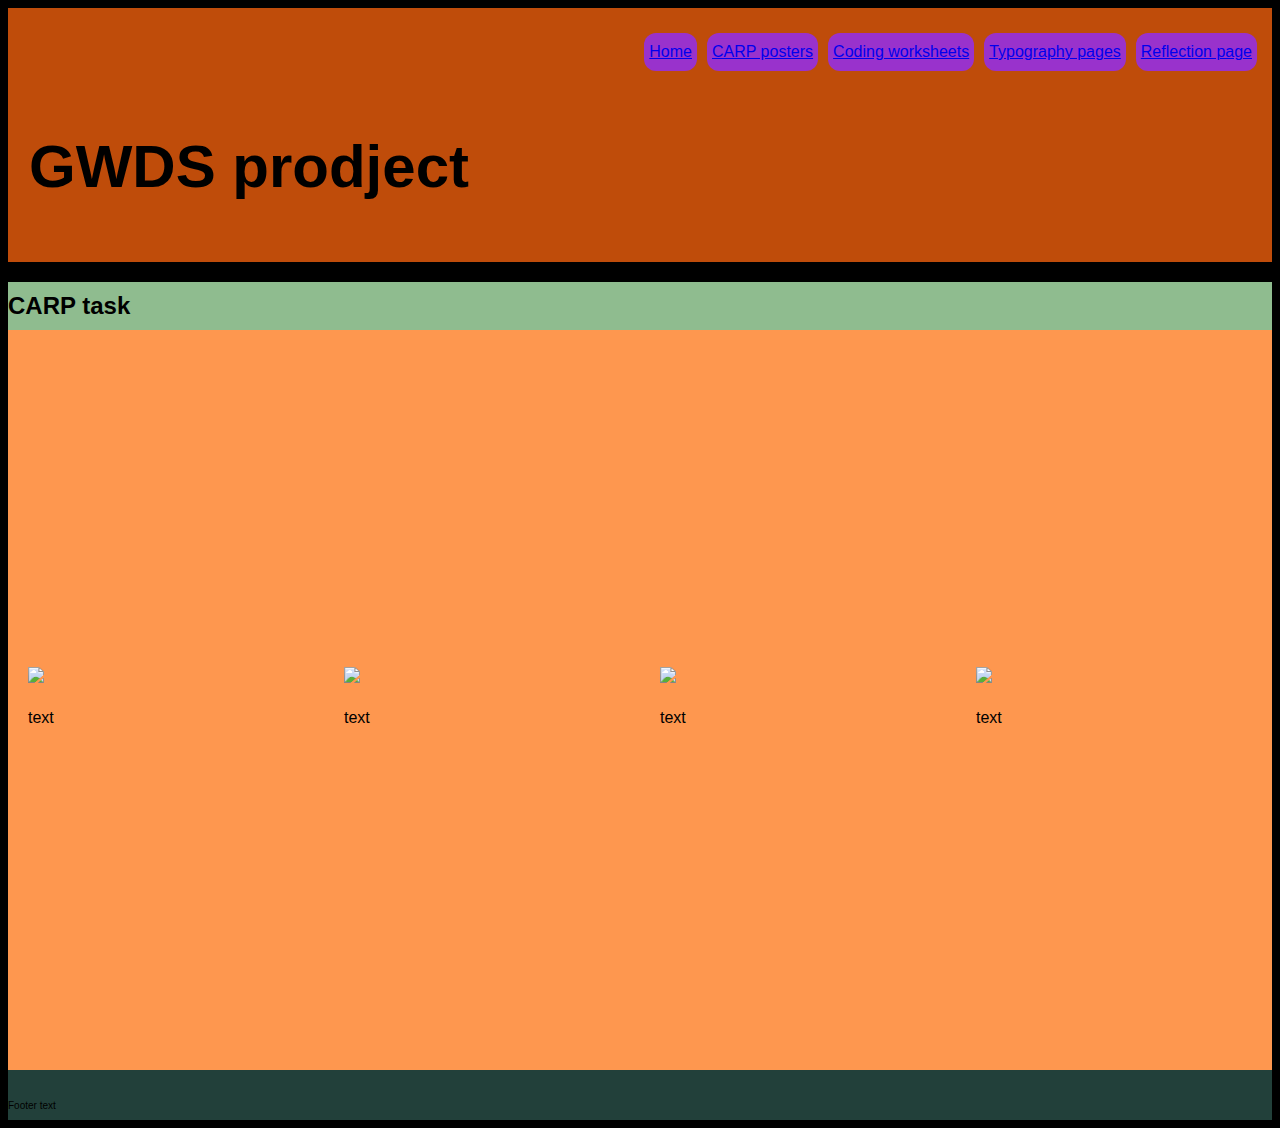
==== CARP.html @ b477d394 "box align" ====
<!DOCTYPE html>
<html lang="en">
<head>
    <meta charset="UTF-8">
    <meta http-equiv="X-UA-Compatible" content="IE=edge">
    <meta name="viewport" content="width=device-width, initial-scale=1.0">
    <link rel="stylesheet" href="styles.css">
    <title>Aaron's Website</title>
</head>

<!--Body-->
<body>

<!--header-->
    <header>

        <nav>
            <div class="button-navigation">
                <button class="push"> <a href="index.html"> Home </a> </button>
                <button> <a href="CARP.html">CARP posters </a> </button>
                <button> <a href="coding.html"> Coding worksheets </a> </button>
                <button> <a href="typography.html"> Typography pages </a> </button>
                <button> <a href="reflection.html"> Reflection page </a> </button>
            </div> 
        </nav>

        <h1>GWDS prodject</h1>

        
    </header>


<!--main-->
        <main>

            <section class="title-section">
                <h2>CARP task</h2>
            </section>

            <div class="typography-box">
                <div class="flexgrow-container">
                    <div class="box"> <img src="http://placekitten.com/350/500"> <p>text</p> </div>
                    <div class="box"> <img src="http://placekitten.com/350/500"> <p>text</p> </div>
                    <div class="box"> <img src="http://placekitten.com/350/500"> <p>text</p> </div>
                    <div class="box"> <img src="http://placekitten.com/350/500"> <p>text</p> </div>
                </div>
            </div>

            <!--<section class="CARP-section">
                <p>First design</p>

                <div class="CARP-image">
                    <img src="http://placekitten.com/700/700">
                </div>
                

                <div class = "space"> </div> 

                <p>Second design</p>
                <img src="http://placekitten.com/700/700">

                <div class = "space"> </div>

                <p>Third design</p>
                <img src="http://placekitten.com/700/700">

                <div class = "space"> </div>

                <p>Final design</p>
                <img src="http://placekitten.com/700/700">

                <div class = "space"> </div>
            </section> -->

            <!--<div class="space">
            </div>-->

        </main>

<!--footer-->
        <footer>
            <p>Footer text</p>
        </footer>
    
</body>
</html>
---- styles.css ----
/* global styles */
body{
    background-color: black;
}

/* header sytles */
header {
    background-color: #BF4C0A;
    padding: 5px 10px 20px 20px; 
}

h1{
    font-family: 'Oswald', sans-serif;
    font-size: 60px;
    text-align: left;
    padding: 1px;
}

button{
    display:flex;
    background-color: darkorchid;
    border:black;
    color:black;
    padding: 10px 5px;
    font-size: 16px;
    margin:20px 5px;
    border-radius: 12px;
}


button:hover {
    background-color: orchid;
    color: white;
}

button:active {
    background-color: #8e3e63;
}

.button-navigation{
    display: flex;
    flex-wrap: wrap;
    flex-direction: row;
    justify-content: flex-start;
}


.push{
    margin-left: auto;
    
}


/*main styles*/
main{
    background-color: #FE974F;
}

.title-section {
    background-color: darkseagreen;

}

h2{
    font-family: 'Oswald', sans-serif;
    color: black;
    text-align: left;
    padding: 10px 0px;
}

p{
    font-family: 'Oswald', sans-serif;
    color: black;
    text-align: left;
    padding: 10px 0px;
}

/*homepage*/
.homepage-section{
    height: 800px;
    display: flex;
    flex-direction: column;
    align-items: flex-start;
    /*justify-content: center;*/
}

/*CARP*/
.CARP-section{
    height: 3100px;
    display: flex;
    flex-direction: column;
    align-items: flex-start;
    /*justify-content: center;*/
}

.CARP-image{
    
    display: block;
    margin-left: auto;
    margin-right: auto;
    width: 50%;
}

.CARP-box{
    background-color: black;
}

.CARP-flexgrow-container{
    background-color: #FE974F;
    display: flex;
    flex-wrap: wrap;
    justify-content: center;
}

.CARP-box{
    margin: 10px 20px;
    height: 700px;
    flex: 1 1 auto;
    justify-content: center;
    display: flex;
    flex-direction: column; 
}

/*coding*/
.coding-box{
    background-color: black;
}

.coding-section{
    height: 800px;
    display: flex;
    flex-direction: column;
    align-items: flex-start;
    /*justify-content: center;*/
}

/*typography*/
.typography-box{
    background-color: black;
}

.flexgrow-container{
    background-color: #FE974F;
    display: flex;
    flex-wrap: wrap;
    justify-content: center;
}

.box{
    margin: 10px 20px;
    height: 700px;
    flex: 1 1 auto;
    justify-content: center;
    display: flex;
    flex-direction: column; 
}


/*reflection*/
.reflection-section{
    height: 800px;
    display: flex;
    flex-direction: column;
    align-items: flex-start;
    /*justify-content: center;*/
}


.space{
    background-color: black;
    height:20px;
}


/*footer*/
footer {
    background-color: #22403A;
    height: 30px;
    text-align: center;
    font-family: 'Segoe UI', Tahoma, Geneva, Verdana, sans-serif;
    font-size: x-small;
    color: white;
    padding: 10px 0px;
}
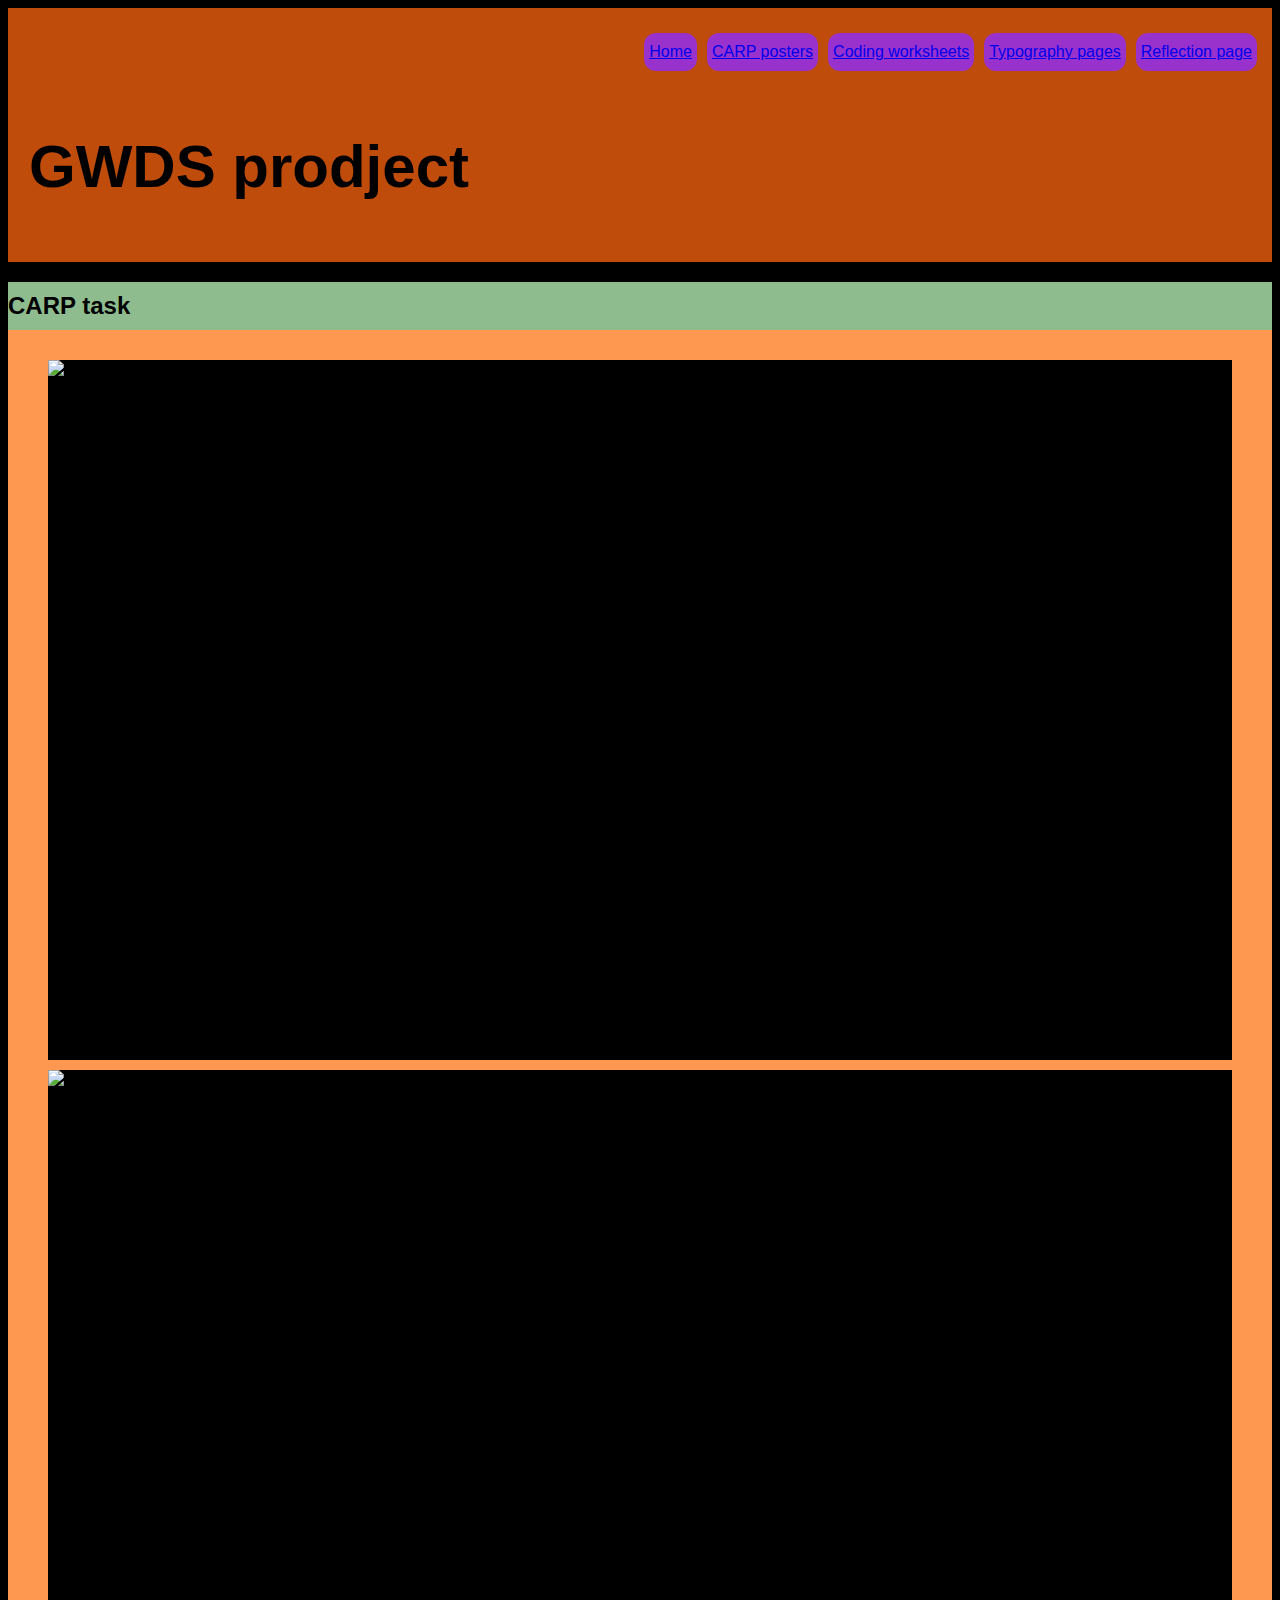
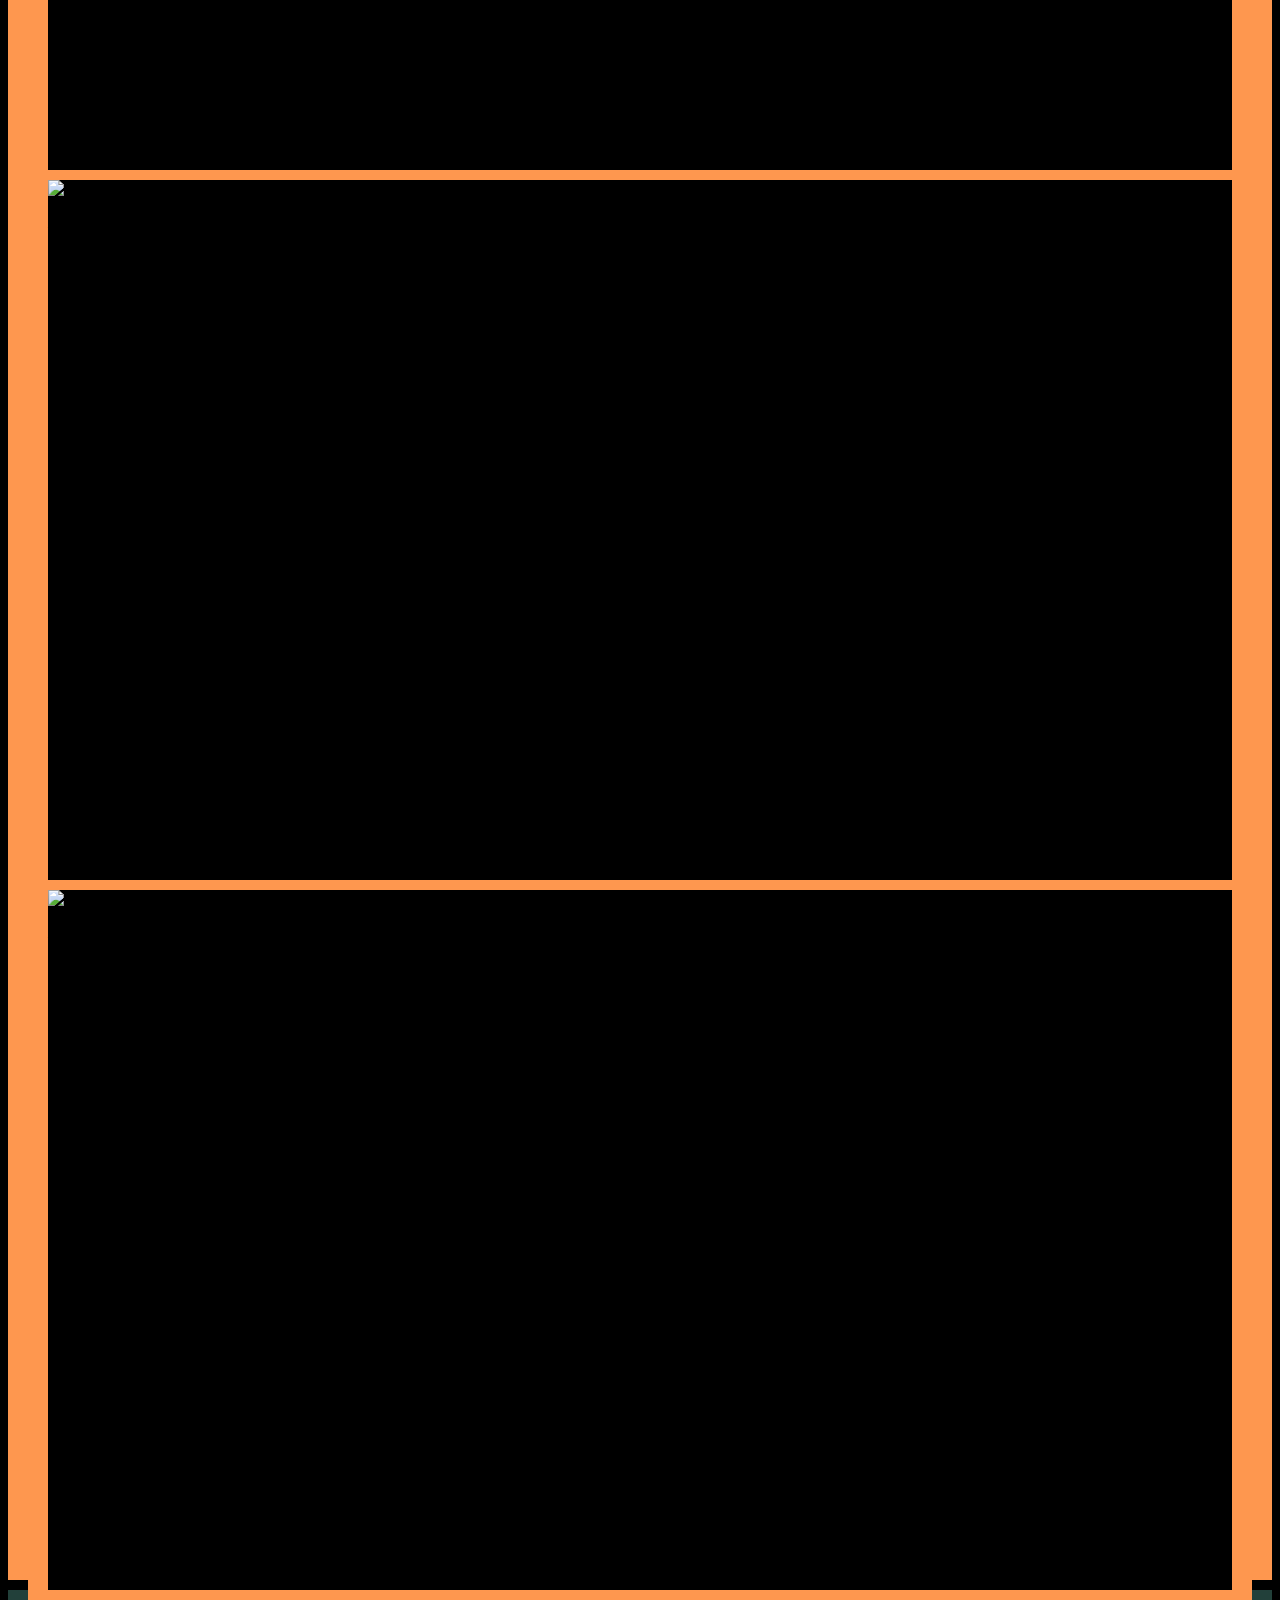
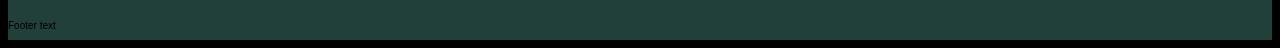
==== commit 5f5fe1a8: "coding column" ====
--- a/CARP.html
+++ b/CARP.html
@@ -37,12 +37,27 @@
                 <h2>CARP task</h2>
             </section>
 
-            <div class="typography-box">
-                <div class="flexgrow-container">
-                    <div class="box"> <img src="http://placekitten.com/350/500"> <p>text</p> </div>
-                    <div class="box"> <img src="http://placekitten.com/350/500"> <p>text</p> </div>
-                    <div class="box"> <img src="http://placekitten.com/350/500"> <p>text</p> </div>
-                    <div class="box"> <img src="http://placekitten.com/350/500"> <p>text</p> </div>
+            <div class="CARP-box">
+                <div class="CARP-flexgrow-container">
+                    <div class="CARP-box"> <img src="http://placekitten.com/350/500"> <p>text</p> </div>
+                </div>
+            </div>
+
+            <div class="CARP-box">
+                <div class="CARP-flexgrow-container">
+                    <div class="CARP-box"> <img src="http://placekitten.com/350/500"> <p>text</p> </div>
+                </div>
+            </div>
+
+            <div class="CARP-box">
+                <div class="CARP-flexgrow-container">
+                    <div class="CARP-box"> <img src="http://placekitten.com/350/500"> <p>text</p> </div>
+                </div>
+            </div>
+
+            <div class="CARP-box">
+                <div class="CARP-flexgrow-container">
+                    <div class="CARP-box"> <img src="http://placekitten.com/350/500"> <p>text</p> </div>
                 </div>
             </div>
 
--- a/styles.css
+++ b/styles.css
@@ -85,21 +85,16 @@
 }
 
 /*CARP*/
-.CARP-section{
+
+
+/*.CARP-section{
     height: 3100px;
     display: flex;
     flex-direction: column;
     align-items: flex-start;
-    /*justify-content: center;*/
-}
-
-.CARP-image{
-    
-    display: block;
-    margin-left: auto;
-    margin-right: auto;
-    width: 50%;
-}
+    /*justify-content: center;
+}*/
+
 
 .CARP-box{
     background-color: black;
@@ -116,7 +111,7 @@
     margin: 10px 20px;
     height: 700px;
     flex: 1 1 auto;
-    justify-content: center;
+    justify-content: left;
     display: flex;
     flex-direction: column; 
 }
@@ -132,6 +127,26 @@
     flex-direction: column;
     align-items: flex-start;
     /*justify-content: center;*/
+}
+
+.coding-box{
+    background-color: black;
+}
+
+.coding-container{
+    background-color: #FE974F;
+    display: flex;
+    flex-wrap: wrap;
+    justify-content: center;
+}
+
+.c-box{
+    margin: 10px 20px;
+    height: 700px;
+    flex: 1 1 auto;
+    justify-content: center;
+    display: flex;
+    flex-direction: row; 
 }
 
 /*typography*/
@@ -152,7 +167,7 @@
     flex: 1 1 auto;
     justify-content: center;
     display: flex;
-    flex-direction: column; 
+    flex-direction: row; 
 }
 
 
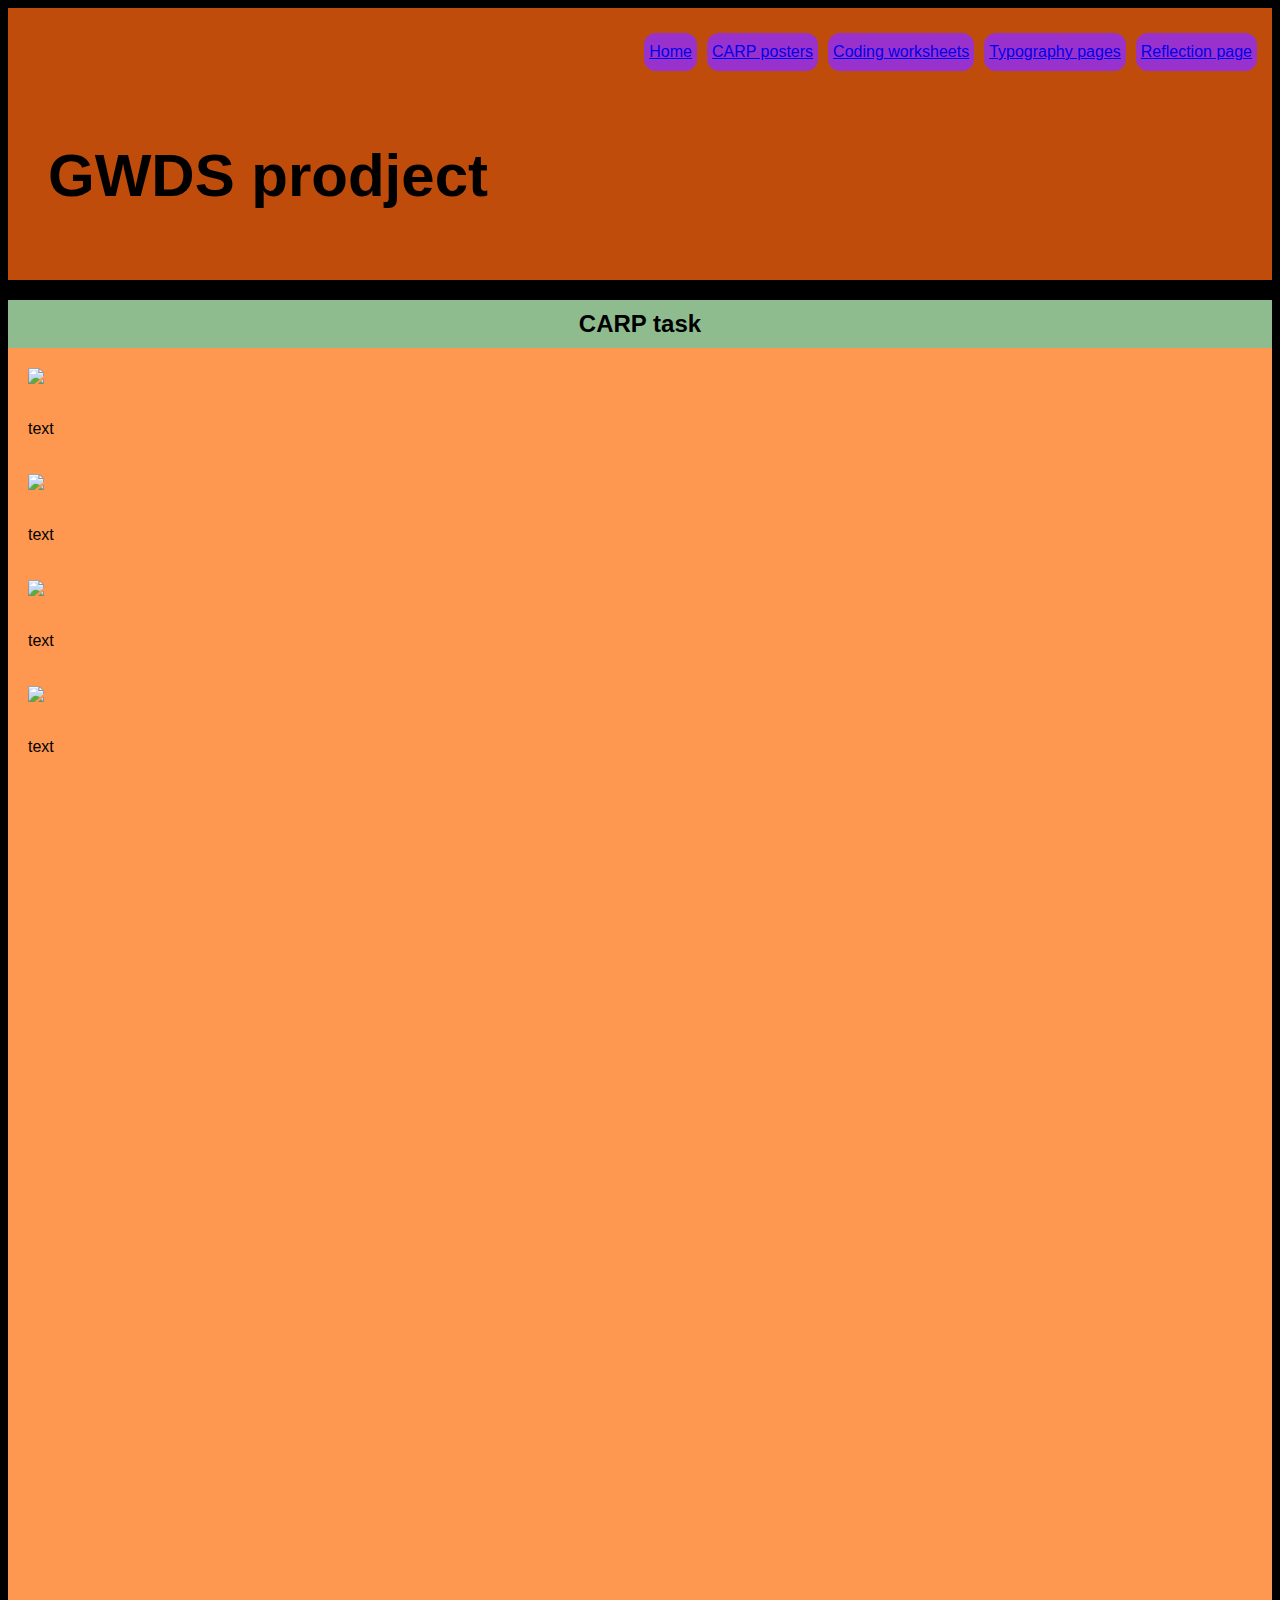
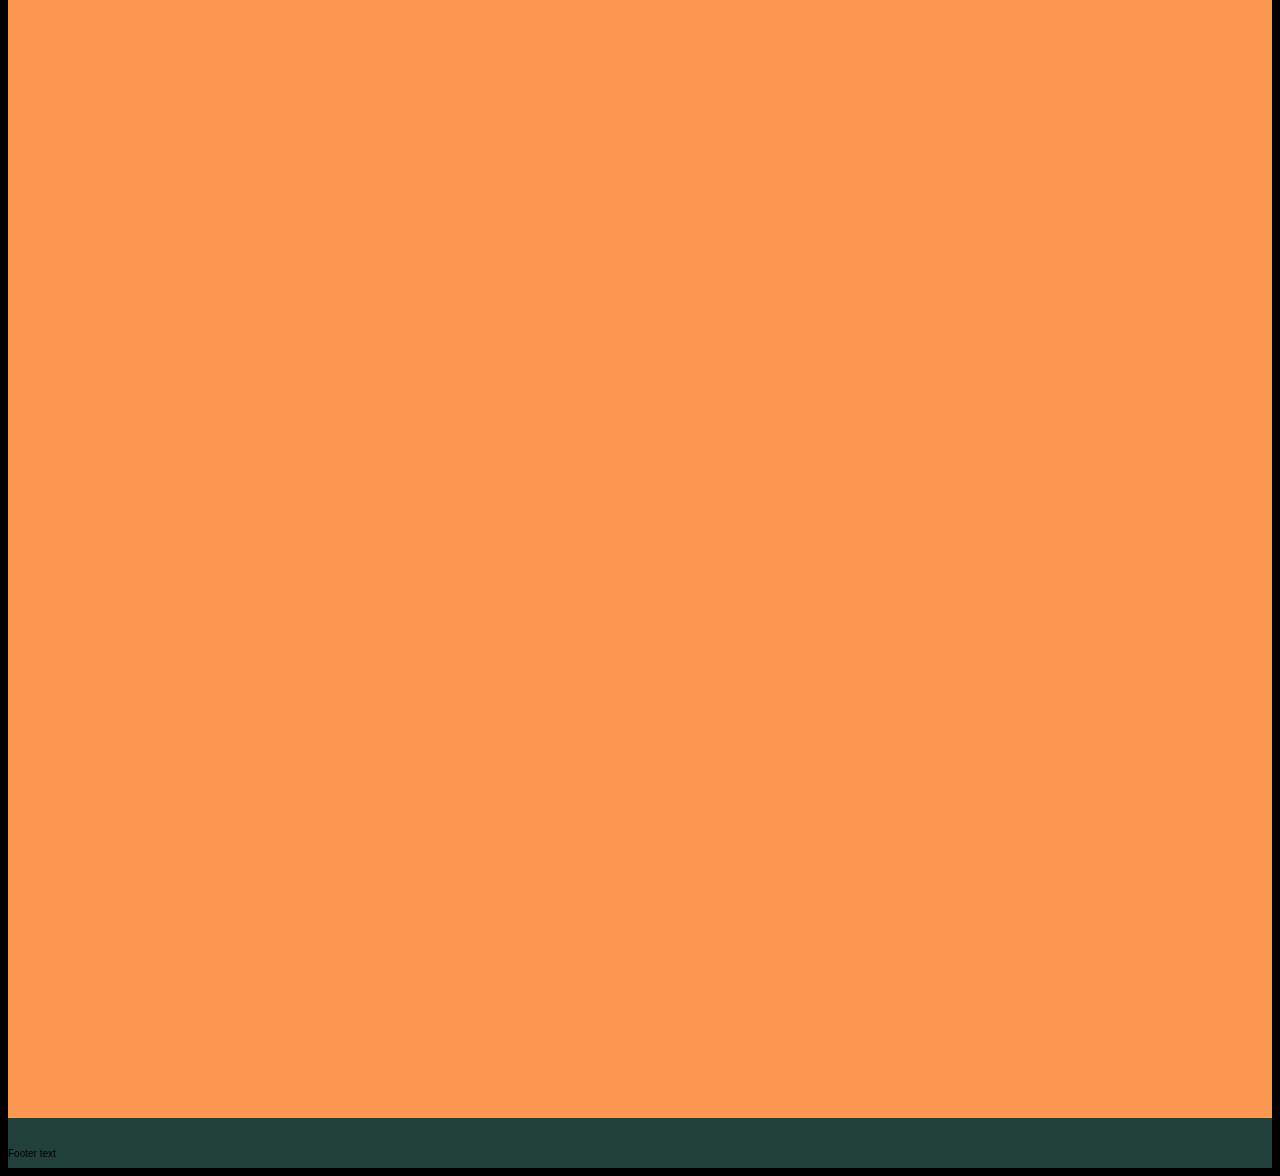
==== commit 0128deb7: "pages" ====
--- a/CARP.html
+++ b/CARP.html
@@ -37,59 +37,22 @@
                 <h2>CARP task</h2>
             </section>
 
-            <div class="CARP-box">
-                <div class="CARP-flexgrow-container">
-                    <div class="CARP-box"> <img src="http://placekitten.com/350/500"> <p>text</p> </div>
-                </div>
-            </div>
+            <section class="CARP-section">
 
-            <div class="CARP-box">
-                <div class="CARP-flexgrow-container">
-                    <div class="CARP-box"> <img src="http://placekitten.com/350/500"> <p>text</p> </div>
-                </div>
-            </div>
+                <div class="CARP-image"> <img src="http://placekitten.com/350/500"> </div>
+                <div class="CARP-text"> <p>text</p> </div>
 
-            <div class="CARP-box">
-                <div class="CARP-flexgrow-container">
-                    <div class="CARP-box"> <img src="http://placekitten.com/350/500"> <p>text</p> </div>
-                </div>
-            </div>
+                <div class="CARP-image"> <img src="http://placekitten.com/350/500"> </div>
+                <div class="CARP-text"> <p>text</p> </div>
 
-            <div class="CARP-box">
-                <div class="CARP-flexgrow-container">
-                    <div class="CARP-box"> <img src="http://placekitten.com/350/500"> <p>text</p> </div>
-                </div>
-            </div>
+                <div class="CARP-image"> <img src="http://placekitten.com/350/500"> </div>
+                <div class="CARP-text"> <p>text</p> </div>
 
-            <!--<section class="CARP-section">
-                <p>First design</p>
+                <div class="CARP-image"> <img src="http://placekitten.com/350/500"> </div>
+                <div class="CARP-text"> <p>text</p> </div>
 
-                <div class="CARP-image">
-                    <img src="http://placekitten.com/700/700">
-                </div>
-                
-
-                <div class = "space"> </div> 
-
-                <p>Second design</p>
-                <img src="http://placekitten.com/700/700">
-
-                <div class = "space"> </div>
-
-                <p>Third design</p>
-                <img src="http://placekitten.com/700/700">
-
-                <div class = "space"> </div>
-
-                <p>Final design</p>
-                <img src="http://placekitten.com/700/700">
-
-                <div class = "space"> </div>
-            </section> -->
-
-            <!--<div class="space">
-            </div>-->
-
+            </section>
+            
         </main>
 
 <!--footer-->
--- a/styles.css
+++ b/styles.css
@@ -13,7 +13,7 @@
     font-family: 'Oswald', sans-serif;
     font-size: 60px;
     text-align: left;
-    padding: 1px;
+    padding: 10px 20px;
 }
 
 button{
@@ -64,7 +64,7 @@
 h2{
     font-family: 'Oswald', sans-serif;
     color: black;
-    text-align: left;
+    text-align: center;
     padding: 10px 0px;
 }
 
@@ -81,52 +81,30 @@
     display: flex;
     flex-direction: column;
     align-items: flex-start;
-    /*justify-content: center;*/
 }
 
 /*CARP*/
-
-
-/*.CARP-section{
-    height: 3100px;
-    display: flex;
-    flex-direction: column;
-    align-items: flex-start;
-    /*justify-content: center;
-}*/
-
-
-.CARP-box{
-    background-color: black;
+.CARP-section{
+    height: 2350px;
 }
 
-.CARP-flexgrow-container{
-    background-color: #FE974F;
+.CARP-image{
+    margin: 10px 20px;
+    justify-content: left;
     display: flex;
-    flex-wrap: wrap;
-    justify-content: center;
+    flex-direction: row;
 }
 
-.CARP-box{
+.CARP-text{
     margin: 10px 20px;
-    height: 700px;
-    flex: 1 1 auto;
     justify-content: left;
     display: flex;
-    flex-direction: column; 
+    flex-direction: row;
 }
 
 /*coding*/
 .coding-box{
     background-color: black;
-}
-
-.coding-section{
-    height: 800px;
-    display: flex;
-    flex-direction: column;
-    align-items: flex-start;
-    /*justify-content: center;*/
 }
 
 .coding-box{
@@ -177,7 +155,6 @@
     display: flex;
     flex-direction: column;
     align-items: flex-start;
-    /*justify-content: center;*/
 }
 
 
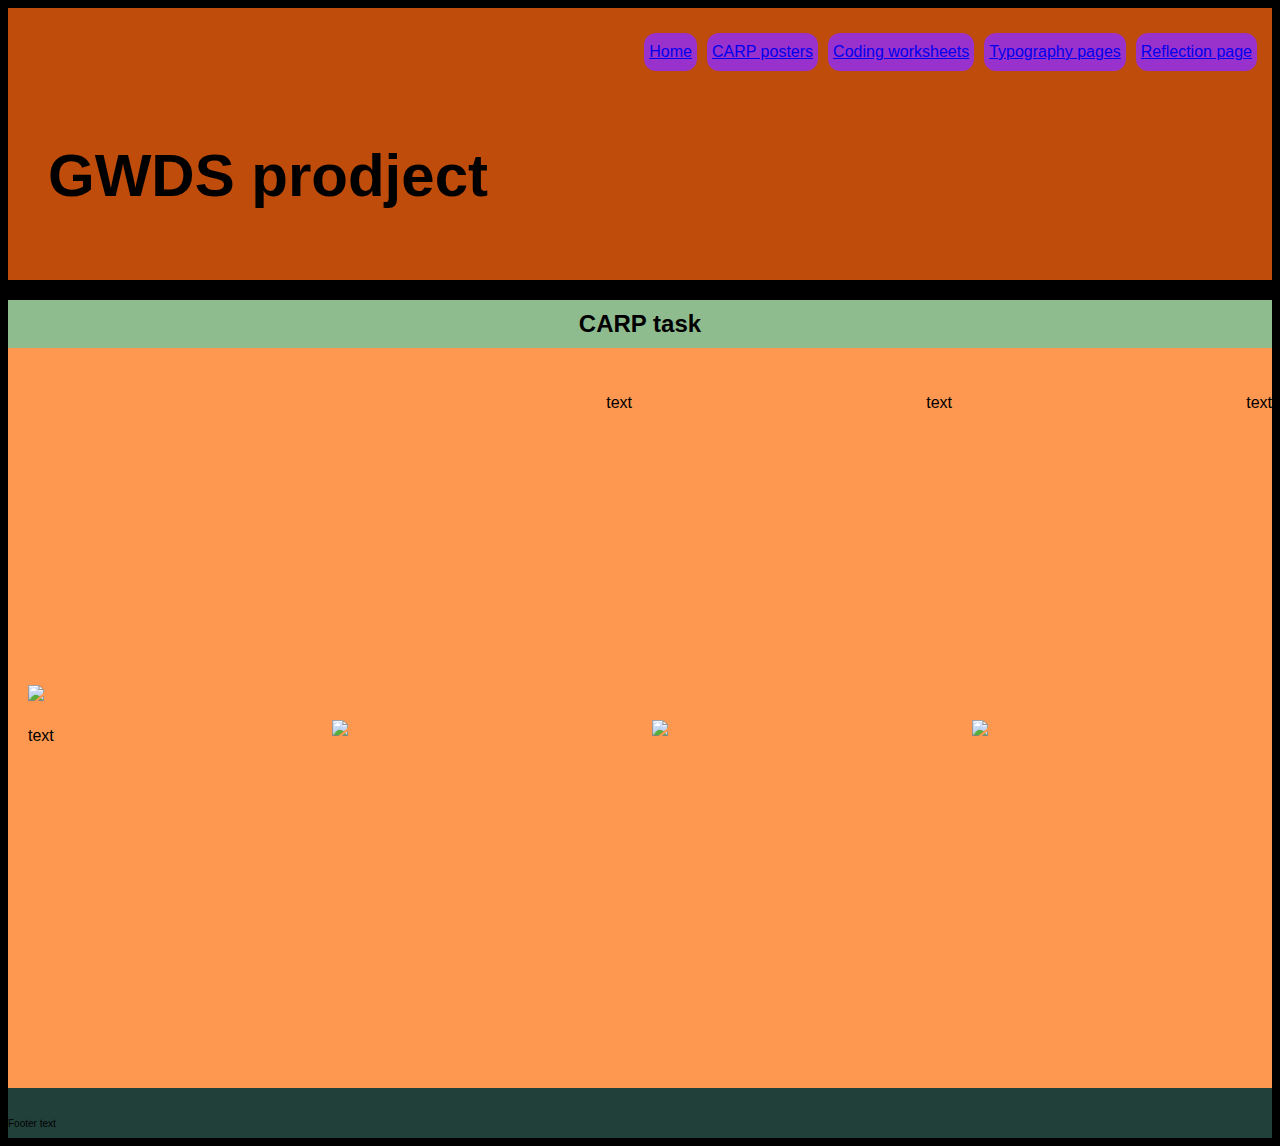
==== commit f3e811ac: "column" ====
--- a/CARP.html
+++ b/CARP.html
@@ -36,23 +36,26 @@
             <section class="title-section">
                 <h2>CARP task</h2>
             </section>
+            
+            <div class="CARP-box">
 
-            <section class="CARP-section">
+                <div class="CARP-container">
 
-                <div class="CARP-image"> <img src="http://placekitten.com/350/500"> </div>
-                <div class="CARP-text"> <p>text</p> </div>
+                    <div class="ca-box"> <img src="http://placekitten.com/450/600"> <p>text</p> </div>
+                    
 
-                <div class="CARP-image"> <img src="http://placekitten.com/350/500"> </div>
-                <div class="CARP-text"> <p>text</p> </div>
+                    <div class="ca-box"> <img src="http://placekitten.com/450/600"> </div>
+                    <div class="CARP-text"> <p>text</p> </div>
 
-                <div class="CARP-image"> <img src="http://placekitten.com/350/500"> </div>
-                <div class="CARP-text"> <p>text</p> </div>
+                    <div class="ca-box"> <img src="http://placekitten.com/450/600"> </div>
+                    <div class="CARP-text"> <p>text</p> </div>
 
-                <div class="CARP-image"> <img src="http://placekitten.com/350/500"> </div>
-                <div class="CARP-text"> <p>text</p> </div>
+                    <div class="ca-box"> <img src="http://placekitten.com/450/600"> </div>
+                    <div class="CARP-text"> <p>text</p> </div>
 
-            </section>
-            
+                </div>
+            </div>
+
         </main>
 
 <!--footer-->
--- a/styles.css
+++ b/styles.css
@@ -84,22 +84,29 @@
 }
 
 /*CARP*/
-.CARP-section{
-    height: 2350px;
-}
-
-.CARP-image{
+
+.CARP-box{
+    background-color: black;
+}
+
+.CARP-container{
+    background-color: #FE974F;
+    display: flex;
+    flex-wrap: wrap;
+    justify-content: center;
+}
+
+.ca-box{
     margin: 10px 20px;
-    justify-content: left;
-    display: flex;
-    flex-direction: row;
+    height: 700px;
+    flex: 1 1 auto;
+    justify-content: center;
+    display: flex;
+    flex-direction: column; 
 }
 
 .CARP-text{
-    margin: 10px 20px;
-    justify-content: left;
-    display: flex;
-    flex-direction: row;
+    float: left;
 }
 
 /*coding*/
@@ -116,6 +123,7 @@
     display: flex;
     flex-wrap: wrap;
     justify-content: center;
+    flex-direction: column;
 }
 
 .c-box{
@@ -127,6 +135,10 @@
     flex-direction: row; 
 }
 
+.coding-text{
+    float: left;
+}
+
 /*typography*/
 .typography-box{
     background-color: black;
@@ -153,8 +165,15 @@
 .reflection-section{
     height: 800px;
     display: flex;
-    flex-direction: column;
-    align-items: flex-start;
+   /* flex-direction: column;
+    align-items: flex-start;*/
+}
+
+.reflection-text{
+    font-family: 'Oswald', sans-serif;
+    font-size: 25px;
+    text-align: center;
+    padding: 10px 20px;
 }
 
 
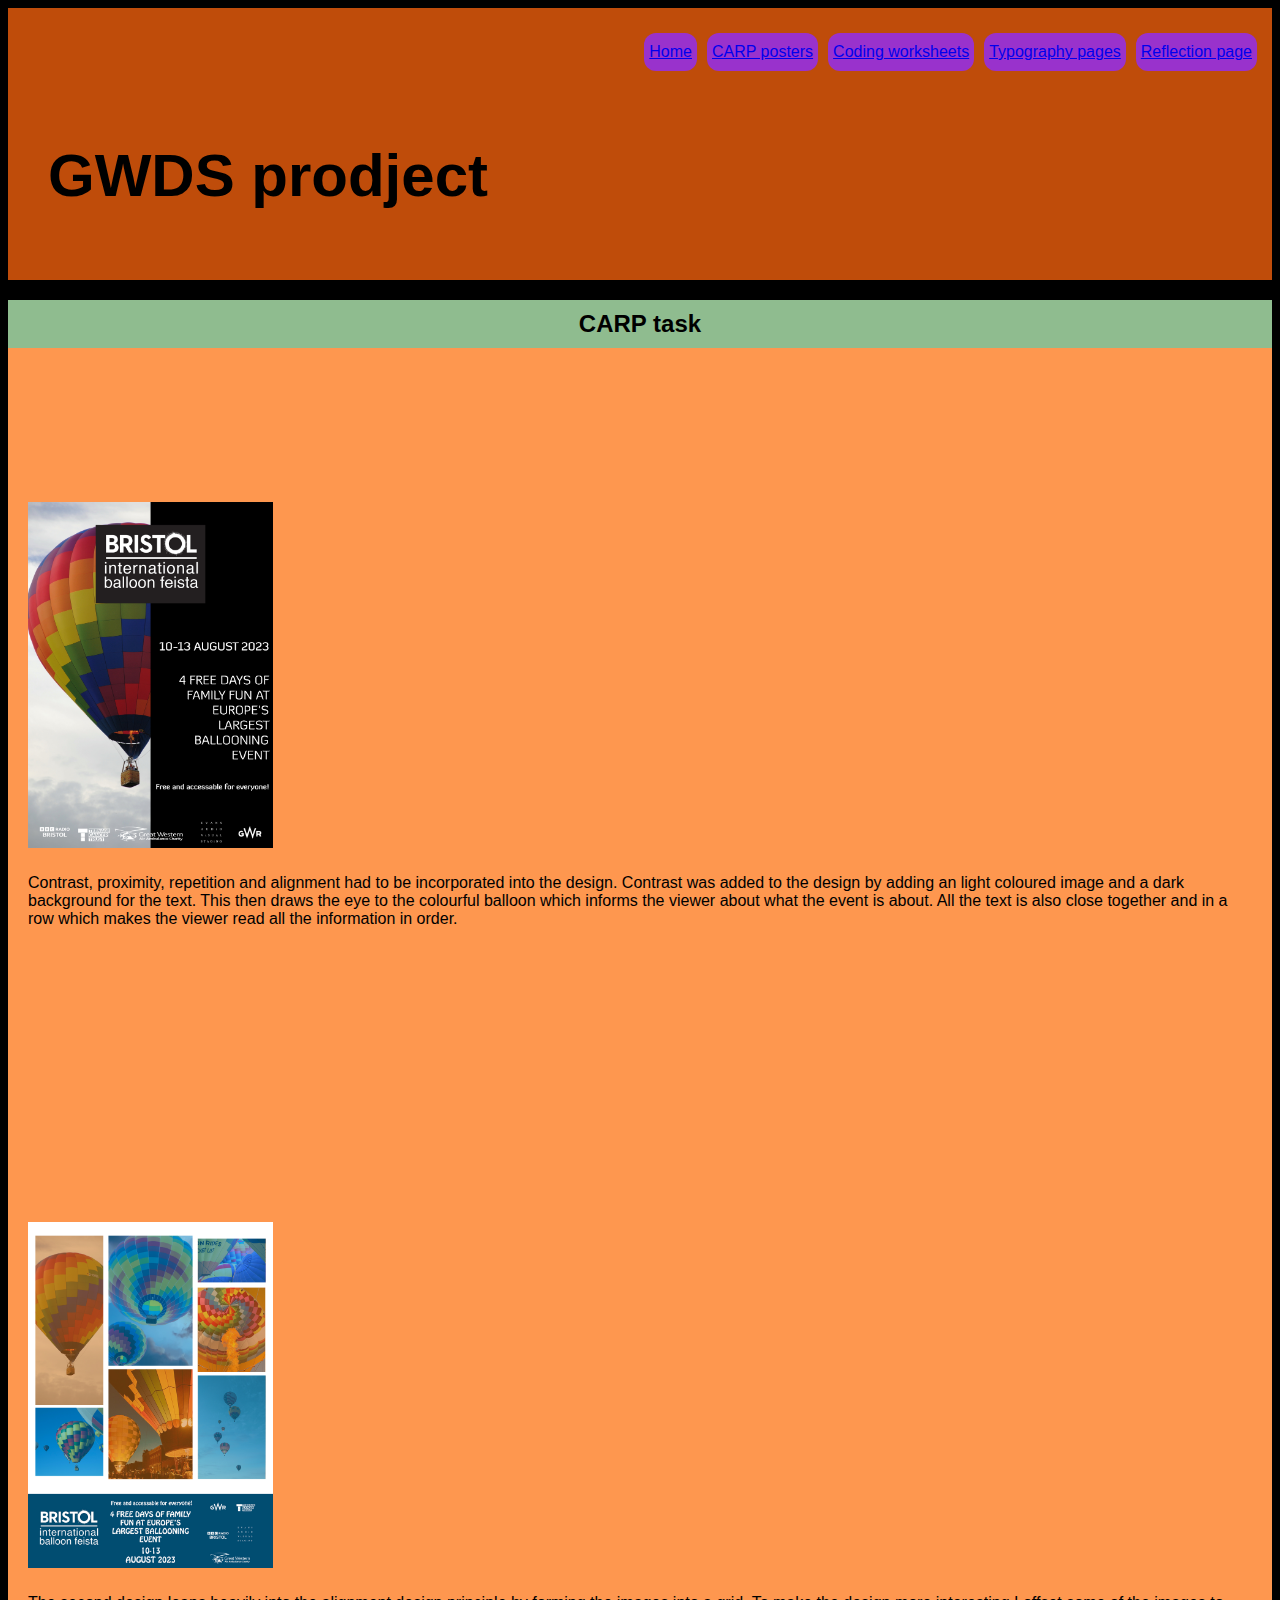
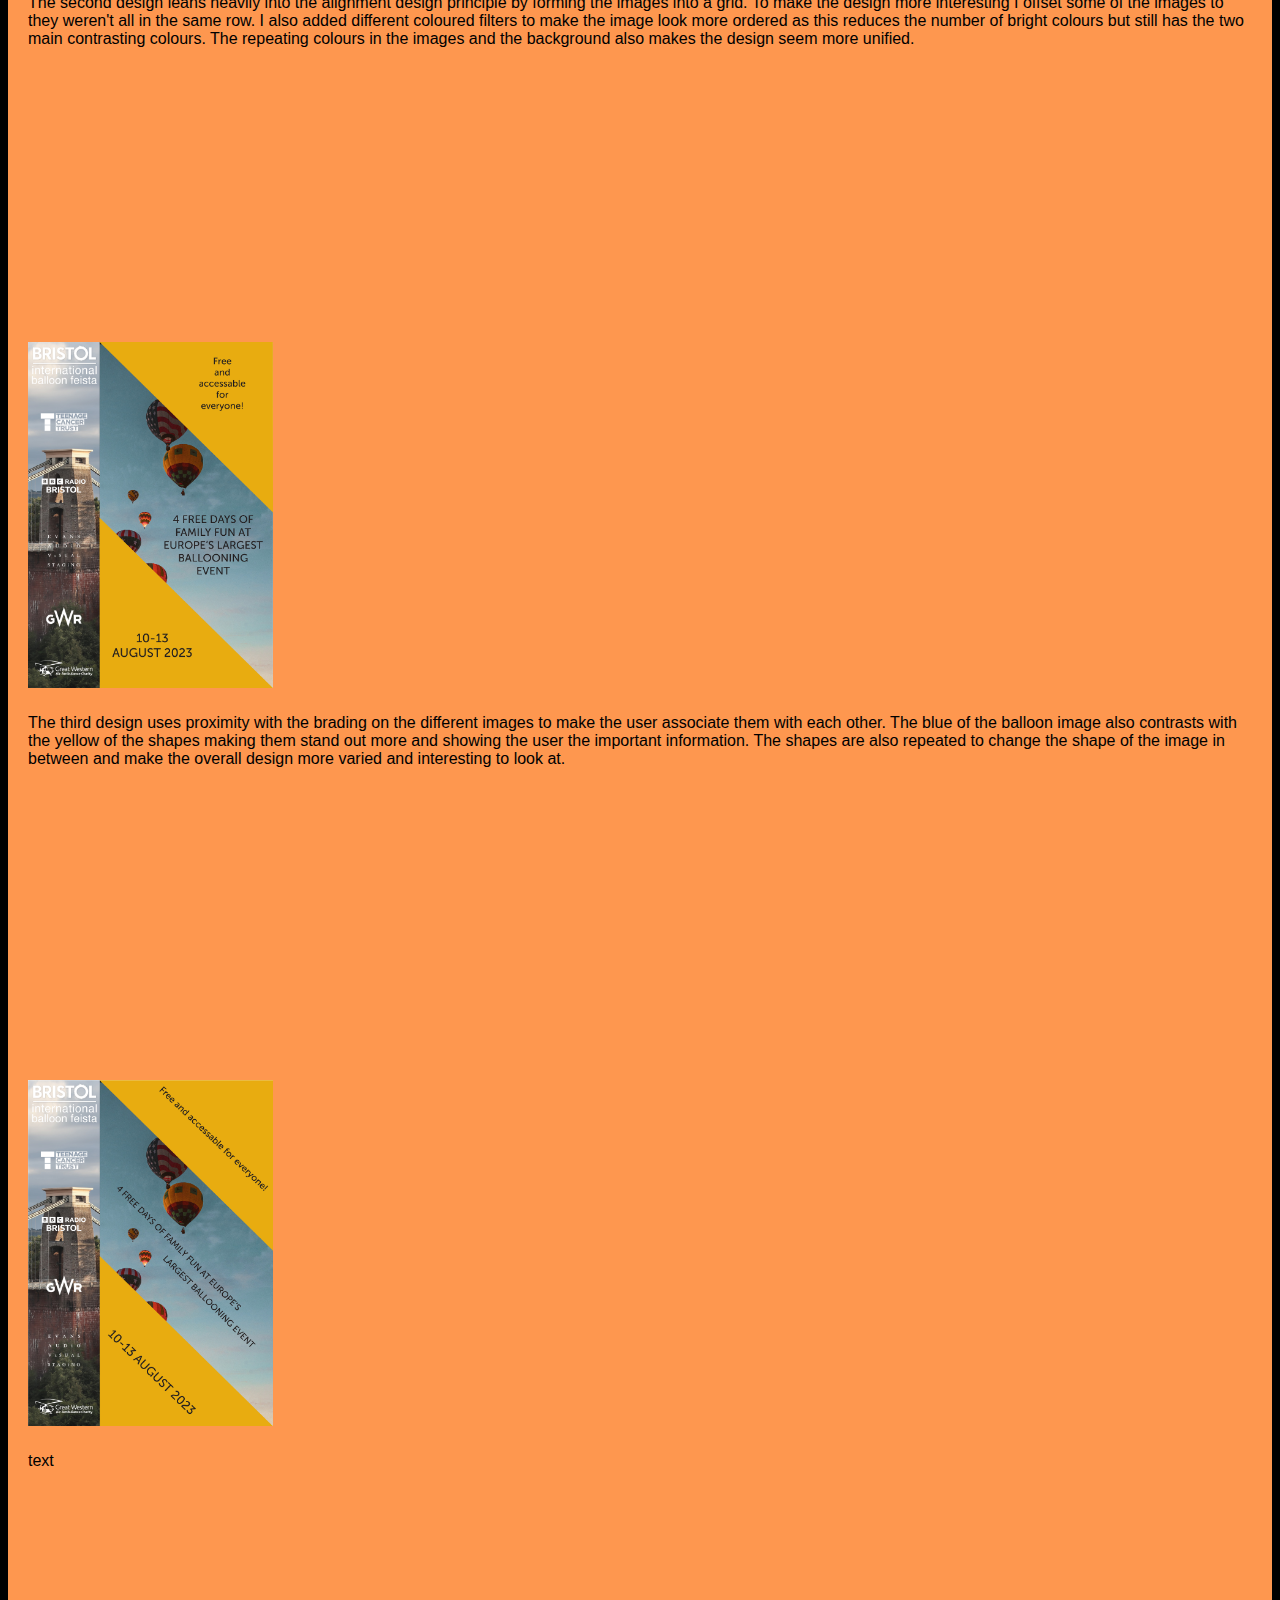
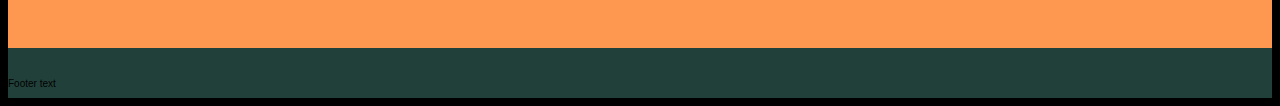
==== commit 1b5127b1: "images" ====
--- a/CARP.html
+++ b/CARP.html
@@ -41,17 +41,17 @@
 
                 <div class="CARP-container">
 
-                    <div class="ca-box"> <img src="http://placekitten.com/450/600"> <p>text</p> </div>
+                    <div class="ca-box"> <img class="CARP-image" src="images/CARP1.jpg"> <p>Contrast, proximity, repetition and alignment had to be incorporated into the design. Contrast was added to the design by adding an light coloured image and a dark background for the text. This then draws the eye to the colourful balloon which informs the viewer about what the event is about. All the text is also close together and in a row which makes the viewer read all the information in order. 
+                    </p> </div>
                     
 
-                    <div class="ca-box"> <img src="http://placekitten.com/450/600"> </div>
-                    <div class="CARP-text"> <p>text</p> </div>
+                    <div class="ca-box"> <img class="CARP-image" src="images/CARP2.jpg"> <p>The second design leans heavily into the alignment design principle by forming the images into a grid. To make the design more interesting I offset some of the images to they weren't all in the same row. I also added different coloured filters to make the image look more ordered as this reduces the number of bright colours but still has the two main contrasting colours. The repeating colours in the images and the background also makes the design seem more unified. </p> </div>
+                    
+                    <div class="ca-box"> <img class="CARP-image" src="images/CARP3.jpg"> <p>The third design uses proximity with the brading on the different images to make the user associate them with each other. The blue of the balloon image also contrasts with the yellow of the shapes making them stand out more and showing the user the important information. The shapes are also repeated to change the shape of the image in between and make the overall design more varied and interesting to look at. 
+                    </p> </div>
+                    
 
-                    <div class="ca-box"> <img src="http://placekitten.com/450/600"> </div>
-                    <div class="CARP-text"> <p>text</p> </div>
-
-                    <div class="ca-box"> <img src="http://placekitten.com/450/600"> </div>
-                    <div class="CARP-text"> <p>text</p> </div>
+                    <div class="ca-box"> <img class="CARP-image" src="images/CARP4Final.jpg"> <p>text</p> </div>
 
                 </div>
             </div>
--- a/styles.css
+++ b/styles.css
@@ -85,6 +85,7 @@
 
 /*CARP*/
 
+
 .CARP-box{
     background-color: black;
 }
@@ -105,8 +106,8 @@
     flex-direction: column; 
 }
 
-.CARP-text{
-    float: left;
+.CARP-image{
+    width: 20%;
 }
 
 /*coding*/
@@ -114,17 +115,13 @@
     background-color: black;
 }
 
-.coding-box{
-    background-color: black;
-}
-
 .coding-container{
     background-color: #FE974F;
     display: flex;
     flex-wrap: wrap;
     justify-content: center;
-    flex-direction: column;
-}
+}
+
 
 .c-box{
     margin: 10px 20px;
@@ -132,12 +129,9 @@
     flex: 1 1 auto;
     justify-content: center;
     display: flex;
-    flex-direction: row; 
-}
-
-.coding-text{
-    float: left;
-}
+    flex-direction: column; 
+}
+
 
 /*typography*/
 .typography-box{
@@ -157,7 +151,16 @@
     flex: 1 1 auto;
     justify-content: center;
     display: flex;
-    flex-direction: row; 
+    flex-direction: column; 
+    
+}
+
+.typography-image{
+    width: 30%;
+}
+
+.typography-trans-image{
+    width: 26%;
 }
 
 
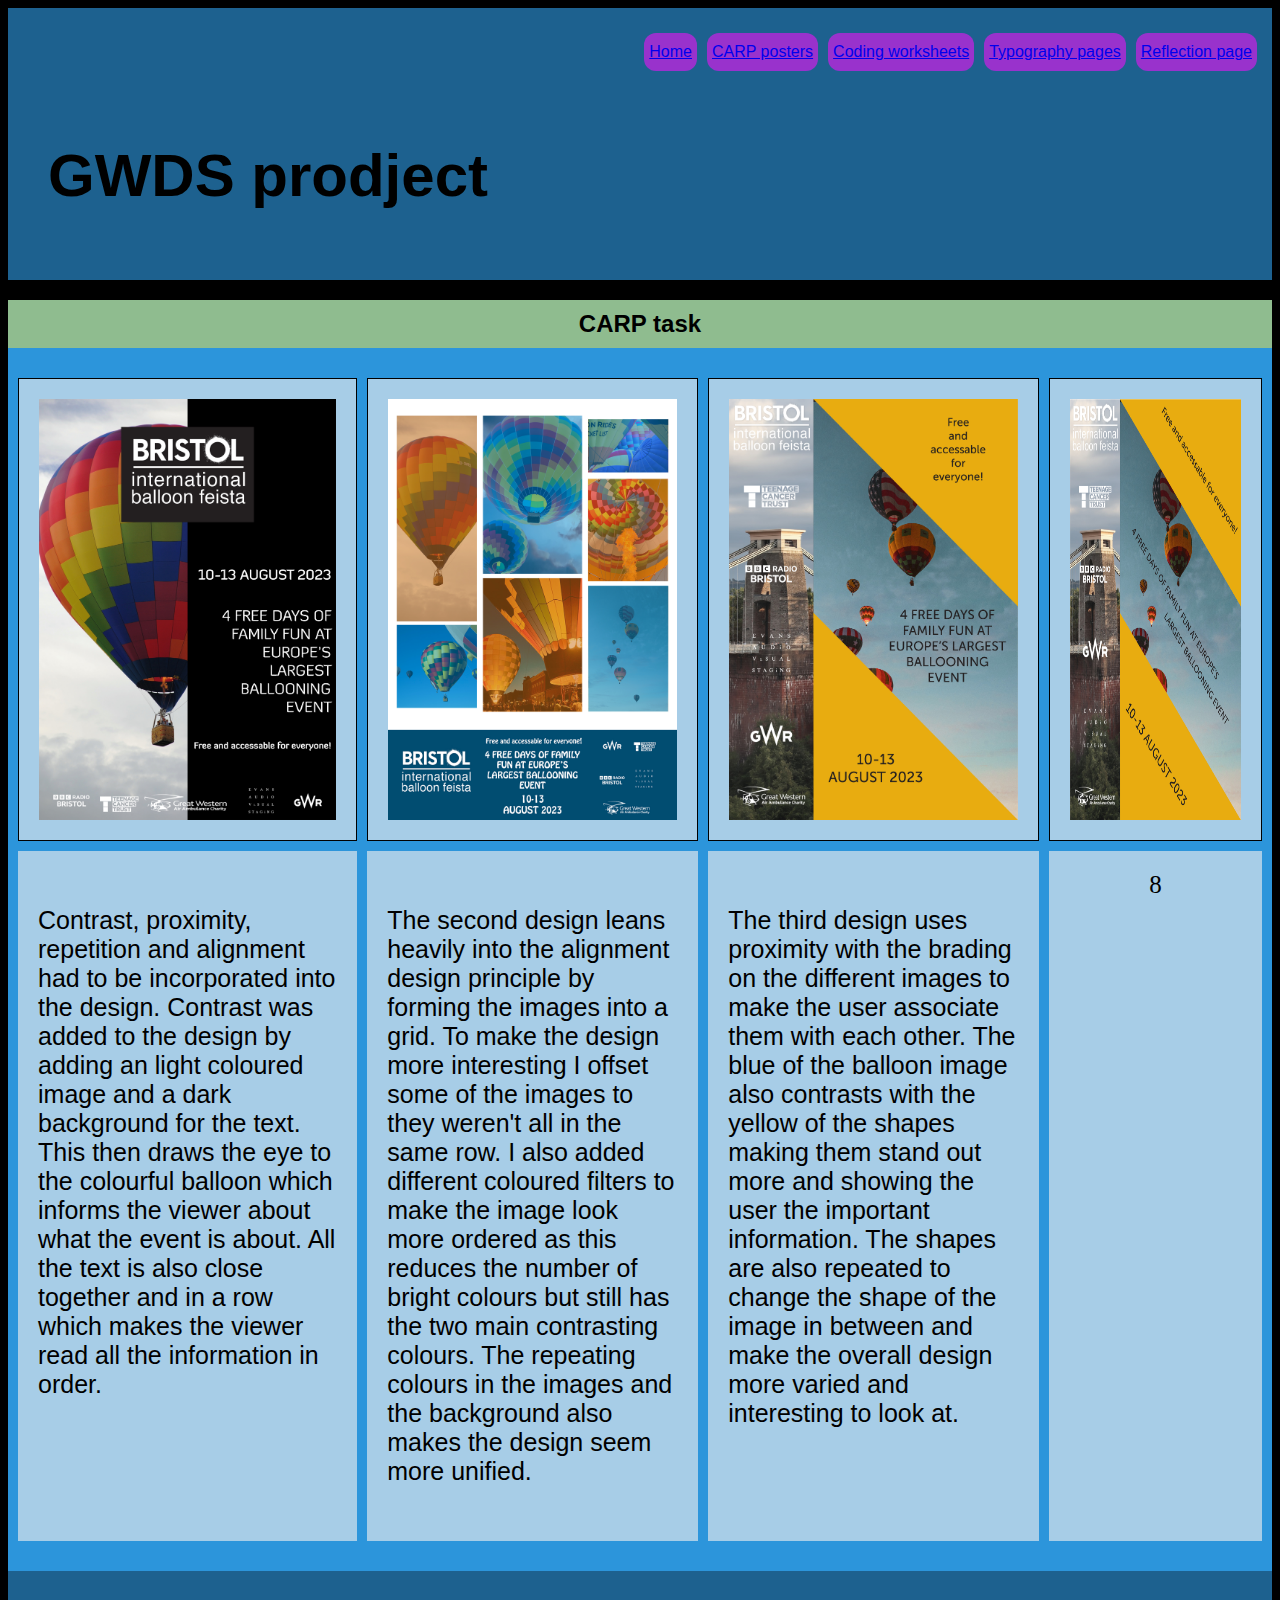
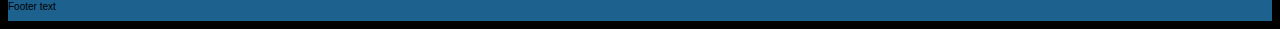
==== commit e5ccd6f9: "carp page" ====
--- a/CARP.html
+++ b/CARP.html
@@ -36,8 +36,23 @@
             <section class="title-section">
                 <h2>CARP task</h2>
             </section>
+
+
+           <div class="carp-grid-container">
+                <div class="carp-image-item"> <img class="CARP-image" src="images/CARP1.jpg"> </div>
+                <div class="carp-item"> <p>Contrast, proximity, repetition and alignment had to be incorporated into the design. Contrast was added to the design by adding an light coloured image and a dark background for the text. This then draws the eye to the colourful balloon which informs the viewer about what the event is about. All the text is also close together and in a row which makes the viewer read all the information in order. 
+                </p> </div>
+                <div class="carp-image-item"> <img class="CARP-image" src="images/CARP2.jpg"> </div>  
+                <div class="carp-item"> <p>The second design leans heavily into the alignment design principle by forming the images into a grid. To make the design more interesting I offset some of the images to they weren't all in the same row. I also added different coloured filters to make the image look more ordered as this reduces the number of bright colours but still has the two main contrasting colours. The repeating colours in the images and the background also makes the design seem more unified. </p> </div> 
+           
+                <div class="carp-image-item"> <img class="CARP-image" src="images/CARP3.jpg"> </div>
+                <div class="carp-item"> <p>The third design uses proximity with the brading on the different images to make the user associate them with each other. The blue of the balloon image also contrasts with the yellow of the shapes making them stand out more and showing the user the important information. The shapes are also repeated to change the shape of the image in between and make the overall design more varied and interesting to look at. 
+                </p> </div>
+                <div class="carp-image-item"> <img class="CARP-image" src="images/CARP4Final.jpg"> </div>
+                <div class="carp-item">8</div> 
+           </div>
             
-            <div class="CARP-box">
+            <!--<div class="CARP-box">
 
                 <div class="CARP-container">
 
@@ -54,7 +69,7 @@
                     <div class="ca-box"> <img class="CARP-image" src="images/CARP4Final.jpg"> <p>text</p> </div>
 
                 </div>
-            </div>
+            </div>-->
 
         </main>
 
--- a/styles.css
+++ b/styles.css
@@ -5,7 +5,7 @@
 
 /* header sytles */
 header {
-    background-color: #BF4C0A;
+    background-color: #1D618F;
     padding: 5px 10px 20px 20px; 
 }
 
@@ -53,7 +53,7 @@
 
 /*main styles*/
 main{
-    background-color: #FE974F;
+    background-color: #2C95DB;
 }
 
 .title-section {
@@ -85,13 +85,45 @@
 
 /*CARP*/
 
+.carp-grid-container{
+    display: grid;
+    grid-template-columns: auto auto;
+    grid-template-rows: auto auto auto auto;
+    gap: 10px;
+    background-color: #2c95db;
+    padding: 10px;
+}
+
+.carp-item{
+    background-color: #a7cde7;
+    border: 1pz solid #000000;
+    padding: 20px;
+    font-size: 25px;
+    text-align: center;
+}
+
+.carp-image-item{
+    grid-row-start: 1;
+    grid-row-end: 2;
+    background-color: #a7cde7;
+    border: 1px solid #000000;
+    padding: 20px;
+    display: flex;
+    justify-content: center;
+    
+}
+
+.CARP-image{
+    width: 100%;
+}
+
 
 .CARP-box{
     background-color: black;
 }
 
 .CARP-container{
-    background-color: #FE974F;
+    background-color: #2C95DB;
     display: flex;
     flex-wrap: wrap;
     justify-content: center;
@@ -106,9 +138,7 @@
     flex-direction: column; 
 }
 
-.CARP-image{
-    width: 20%;
-}
+
 
 /*coding*/
 .coding-box{
@@ -116,7 +146,7 @@
 }
 
 .coding-container{
-    background-color: #FE974F;
+    background-color: #2C95DB;
     display: flex;
     flex-wrap: wrap;
     justify-content: center;
@@ -134,34 +164,43 @@
 
 
 /*typography*/
-.typography-box{
-    background-color: black;
-}
-
-.flexgrow-container{
-    background-color: #FE974F;
-    display: flex;
-    flex-wrap: wrap;
-    justify-content: center;
-}
-
-.box{
-    margin: 10px 20px;
-    height: 700px;
-    flex: 1 1 auto;
-    justify-content: center;
-    display: flex;
-    flex-direction: column; 
-    
-}
+
+.type-grid-container{
+    display: grid;
+    gap: 50px;
+    grid-template-columns: auto auto auto auto;
+    background-color: #2C95DB;
+    padding: 10px;
+}
+
+.type-grid-item {
+    background-color: #a7cde7;
+    border: 1px solid #000000;
+    padding: 20px;
+    font-size: 25px;
+    text-align: center;
+  }
+
+.type-grid-item-image{
+    grid-row-start: 1;
+    grid-row-end: 2;
+    background-color: #a7cde7;
+    border: 1px solid #000000;
+    padding: 20px;
+    display: flex;
+    justify-content: center;
+}
+
 
 .typography-image{
-    width: 30%;
+    width: 105%;
 }
 
 .typography-trans-image{
-    width: 26%;
-}
+    width: 91%;
+}
+
+
 
 
 /*reflection*/
@@ -175,7 +214,7 @@
 .reflection-text{
     font-family: 'Oswald', sans-serif;
     font-size: 25px;
-    text-align: center;
+    text-align: right;
     padding: 10px 20px;
 }
 
@@ -188,7 +227,7 @@
 
 /*footer*/
 footer {
-    background-color: #22403A;
+    background-color: #1D618F;
     height: 30px;
     text-align: center;
     font-family: 'Segoe UI', Tahoma, Geneva, Verdana, sans-serif;
@@ -201,3 +240,5 @@
 
 
 
+
+
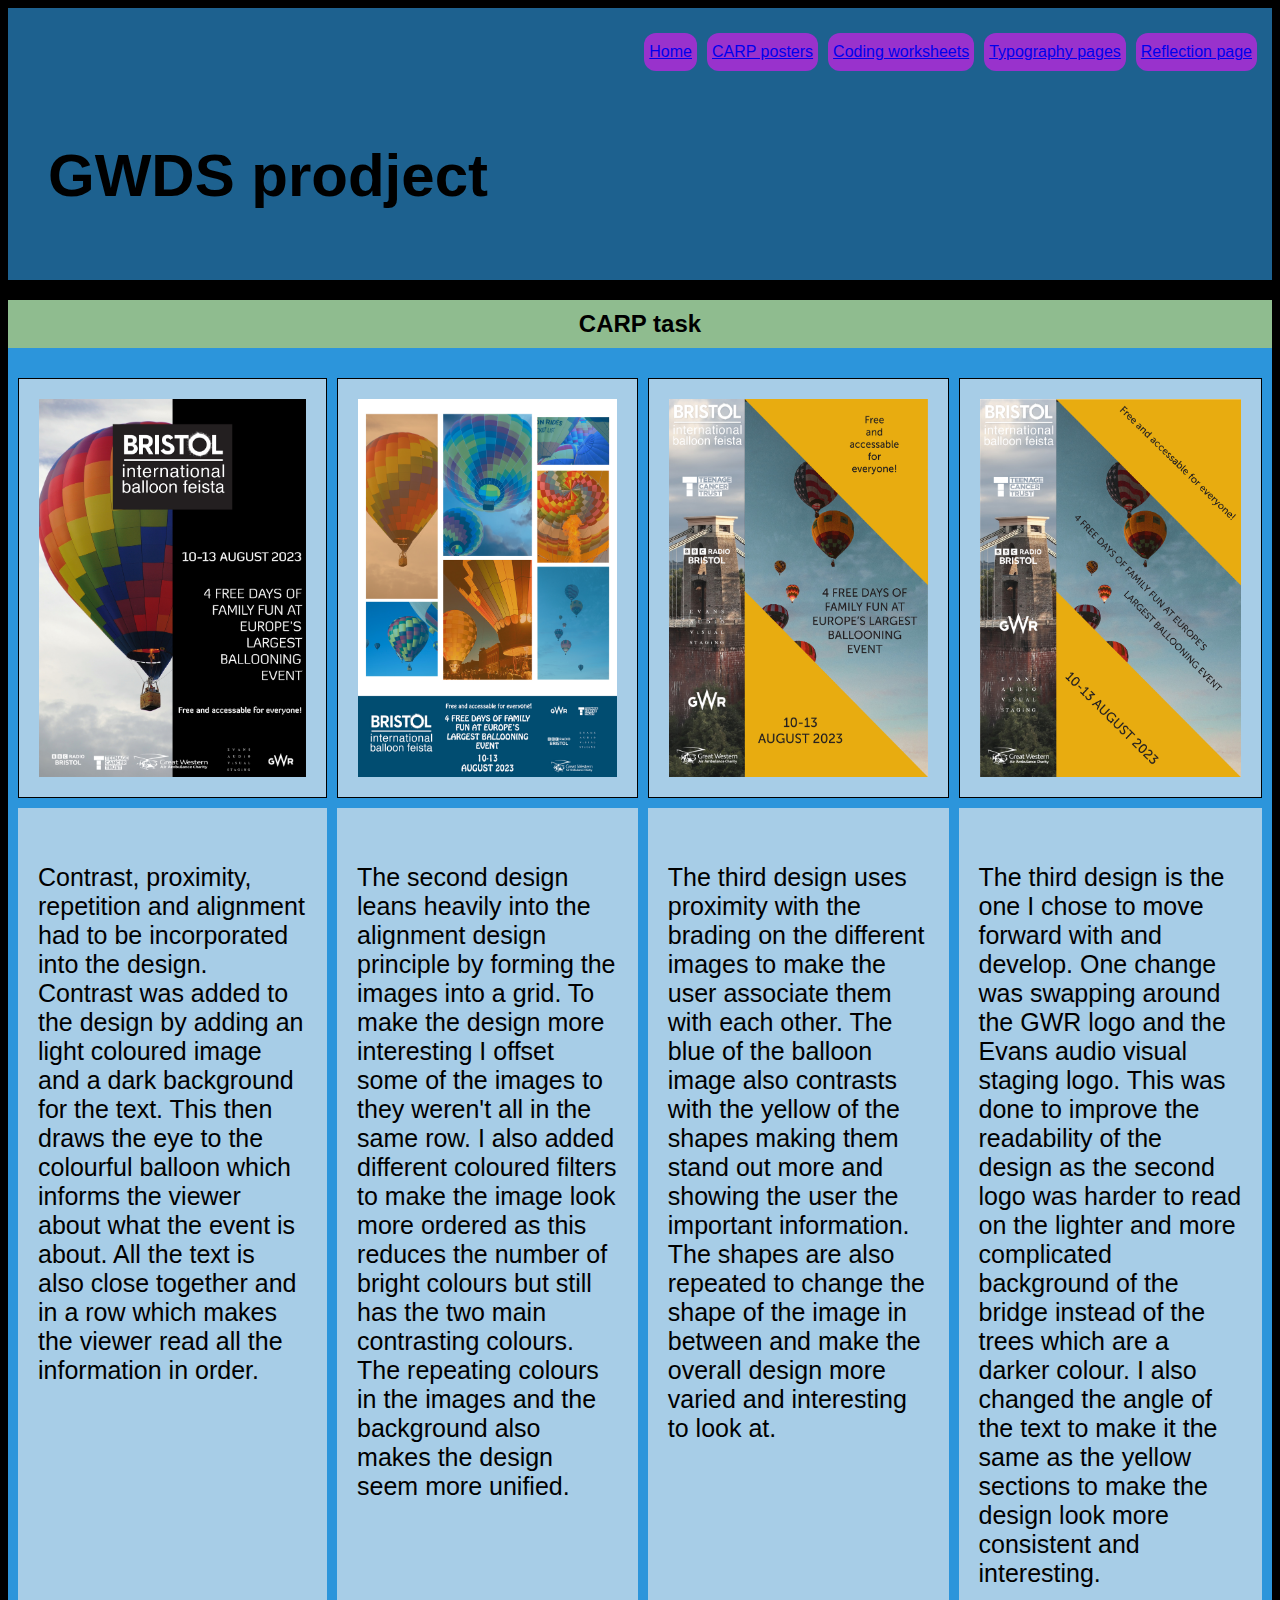
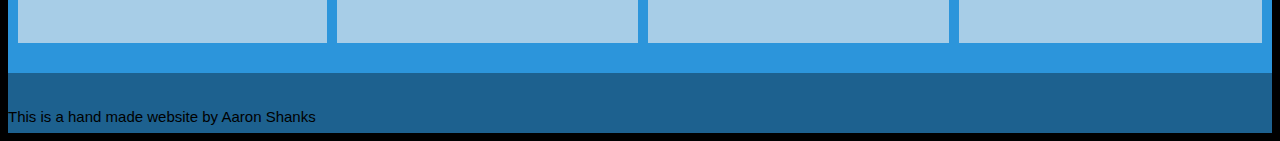
==== commit 8929b206: "CARP text" ====
--- a/CARP.html
+++ b/CARP.html
@@ -49,33 +49,15 @@
                 <div class="carp-item"> <p>The third design uses proximity with the brading on the different images to make the user associate them with each other. The blue of the balloon image also contrasts with the yellow of the shapes making them stand out more and showing the user the important information. The shapes are also repeated to change the shape of the image in between and make the overall design more varied and interesting to look at. 
                 </p> </div>
                 <div class="carp-image-item"> <img class="CARP-image" src="images/CARP4Final.jpg"> </div>
-                <div class="carp-item">8</div> 
+                <div class="carp-item"> <p>The third design is the one I chose to move forward with and develop. One change was swapping around the GWR logo and the Evans audio visual staging logo. This was done to improve the readability of the design as the second logo was harder to read on the lighter and more complicated background of the bridge instead of the trees which are a darker colour. I also changed the angle of the text to make it the same as the yellow sections to make the design look more consistent and interesting.</p> </div> 
            </div>
             
-            <!--<div class="CARP-box">
-
-                <div class="CARP-container">
-
-                    <div class="ca-box"> <img class="CARP-image" src="images/CARP1.jpg"> <p>Contrast, proximity, repetition and alignment had to be incorporated into the design. Contrast was added to the design by adding an light coloured image and a dark background for the text. This then draws the eye to the colourful balloon which informs the viewer about what the event is about. All the text is also close together and in a row which makes the viewer read all the information in order. 
-                    </p> </div>
-                    
-
-                    <div class="ca-box"> <img class="CARP-image" src="images/CARP2.jpg"> <p>The second design leans heavily into the alignment design principle by forming the images into a grid. To make the design more interesting I offset some of the images to they weren't all in the same row. I also added different coloured filters to make the image look more ordered as this reduces the number of bright colours but still has the two main contrasting colours. The repeating colours in the images and the background also makes the design seem more unified. </p> </div>
-                    
-                    <div class="ca-box"> <img class="CARP-image" src="images/CARP3.jpg"> <p>The third design uses proximity with the brading on the different images to make the user associate them with each other. The blue of the balloon image also contrasts with the yellow of the shapes making them stand out more and showing the user the important information. The shapes are also repeated to change the shape of the image in between and make the overall design more varied and interesting to look at. 
-                    </p> </div>
-                    
-
-                    <div class="ca-box"> <img class="CARP-image" src="images/CARP4Final.jpg"> <p>text</p> </div>
-
-                </div>
-            </div>-->
 
         </main>
 
 <!--footer-->
         <footer>
-            <p>Footer text</p>
+            <p>This is a hand made website by Aaron Shanks</p>
         </footer>
     
 </body>
--- a/styles.css
+++ b/styles.css
@@ -77,10 +77,65 @@
 
 /*homepage*/
 .homepage-section{
-    height: 800px;
-    display: flex;
-    flex-direction: column;
-    align-items: flex-start;
+    height: 900px;
+    /*display: flex;*/
+    /*flex-direction: column;
+    align-items: flex-end;*/
+}
+
+.homepage-text{
+    text-align: center;
+    font-family: 'Oswald', sans-serif;
+    font-size: 25px;
+    padding: 10px 20px;
+
+}
+
+.flexgrow-container {
+    display: flex;
+}
+
+.box1 {
+    background-color: #a7cde7;
+    height: 800px;
+    width: 350px;
+    flex: 1 1 auto;
+}
+
+.box2 {
+    background-color: #a7cde7;
+    height: 800px;
+    width: 800px;
+    flex: 1 1 auto;
+}
+
+.box3 {
+    background-color: #a7cde7;
+    height: 800px;
+    width: 350px;
+    flex: 1 1 auto;
+}
+
+.homepage-CARP{
+    width: 90%;
+    padding: 27px;
+}
+
+.homepage-code{
+    width: 93%;
+    padding: 100px 10px;
+}
+
+.homepage-type{
+    width: 91%;
+    padding: 100px 10px;
+}
+
+.box-text{
+    text-align: center;
+    font-family: 'Oswald', sans-serif;
+    font-size: 25px;
+    padding: 0px 5px;
 }
 
 /*CARP*/
@@ -118,29 +173,32 @@
 }
 
 
-.CARP-box{
-    background-color: black;
-}
-
-.CARP-container{
-    background-color: #2C95DB;
-    display: flex;
-    flex-wrap: wrap;
-    justify-content: center;
-}
-
-.ca-box{
-    margin: 10px 20px;
-    height: 700px;
-    flex: 1 1 auto;
-    justify-content: center;
-    display: flex;
-    flex-direction: column; 
-}
-
-
-
 /*coding*/
+
+.coding-image{
+    display: flex;
+    width: 48%;
+    padding: 10px 15px;
+}
+
+.coding-text{
+    padding: 0px 15px;
+    font-size: 25px;
+    text-align:right;
+}
+
+.hyperlink{
+    font-size: 25px;
+    text-align: center;
+}
+
+.center{
+    display: block;
+    margin-left: auto;
+    margin-right: auto;
+    width: 48%;
+}
+
 .coding-box{
     background-color: black;
 }
@@ -167,7 +225,7 @@
 
 .type-grid-container{
     display: grid;
-    gap: 50px;
+    gap: 20px;
     grid-template-columns: auto auto auto auto;
     background-color: #2C95DB;
     padding: 10px;
@@ -201,26 +259,24 @@
 }
 
 
-
-
 /*reflection*/
 .reflection-section{
     height: 800px;
-    display: flex;
-   /* flex-direction: column;
+    /*display: flex;
+    flex-direction: row;
     align-items: flex-start;*/
 }
 
 .reflection-text{
     font-family: 'Oswald', sans-serif;
     font-size: 25px;
-    text-align: right;
-    padding: 10px 20px;
+    text-align: left;
+    padding: 0px 20px;
 }
 
 
 .space{
-    background-color: black;
+    background-color: #2C95DB;
     height:20px;
 }
 
@@ -228,11 +284,9 @@
 /*footer*/
 footer {
     background-color: #1D618F;
-    height: 30px;
-    text-align: center;
-    font-family: 'Segoe UI', Tahoma, Geneva, Verdana, sans-serif;
-    font-size: x-small;
-    color: white;
+    height: 40px;
+    font-family: 'Oswald', sans-serif;
+    font-size: 15px;
     padding: 10px 0px;
 }
 
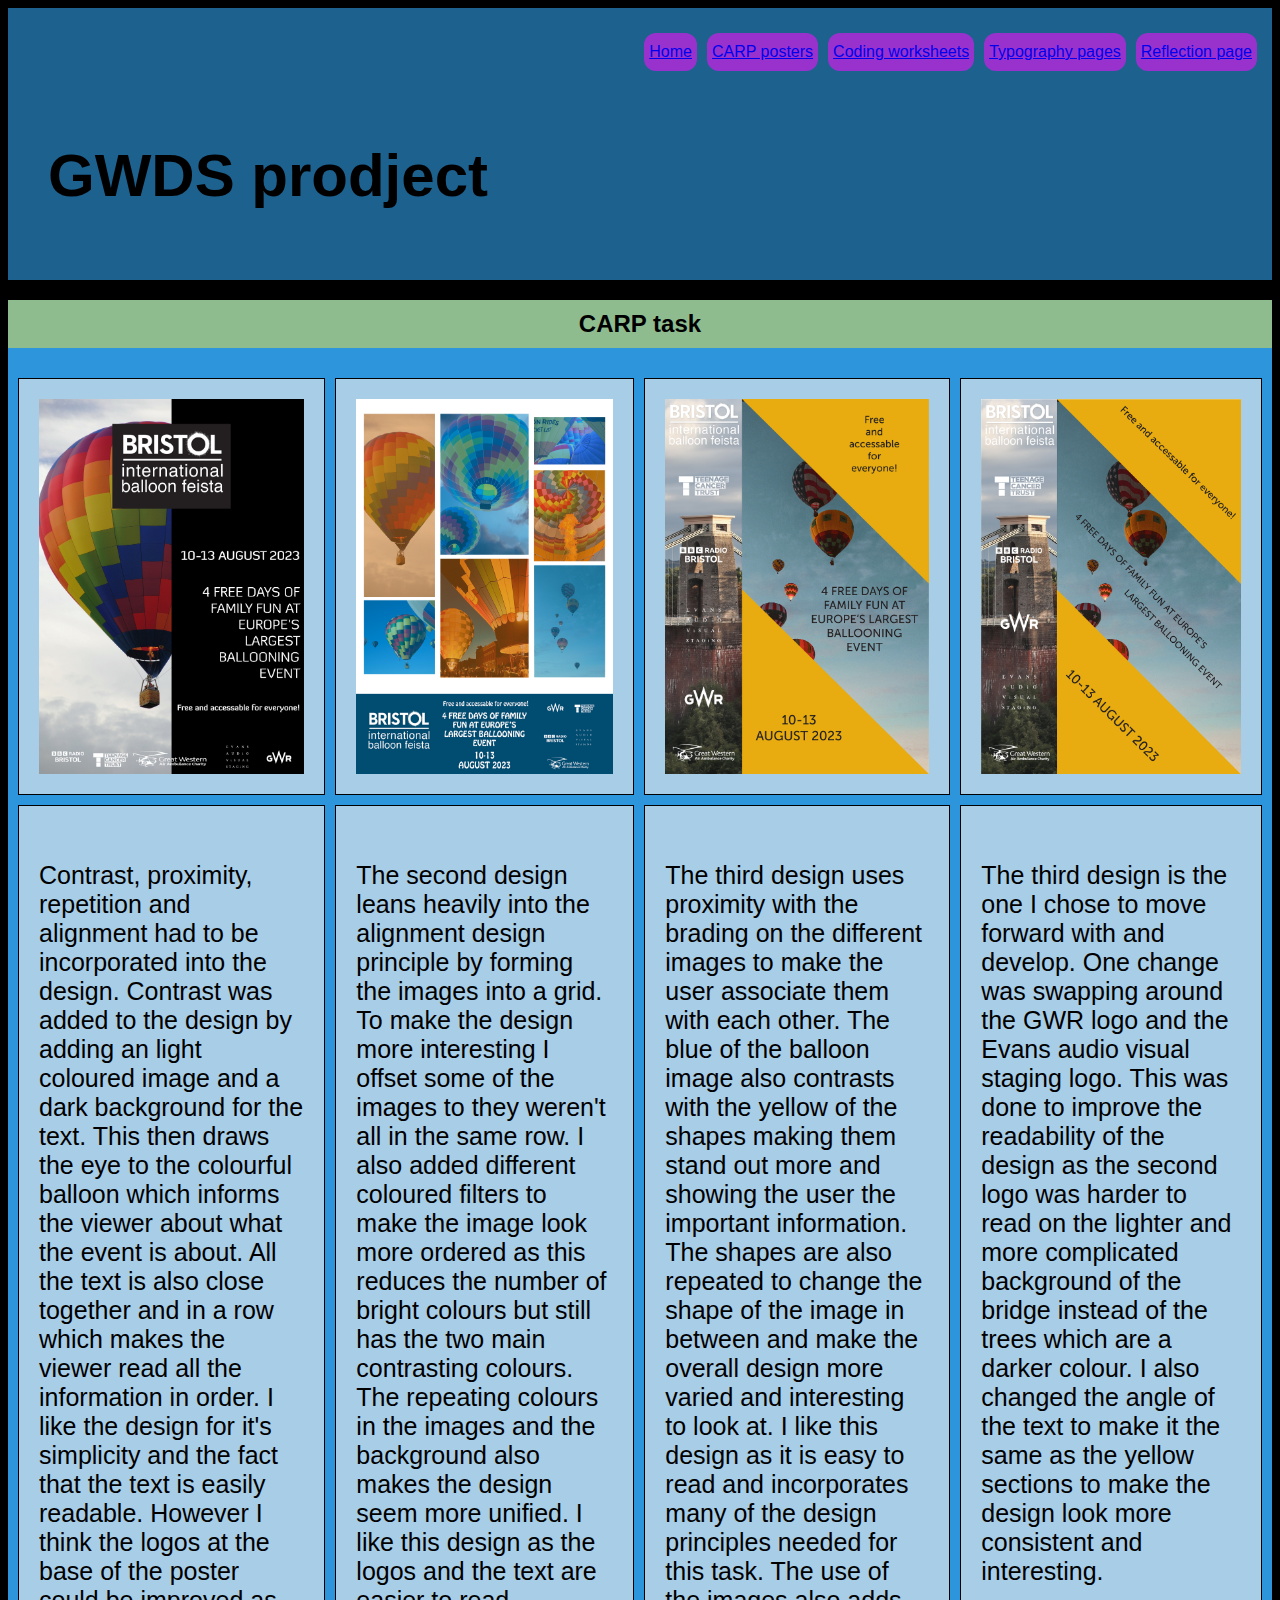
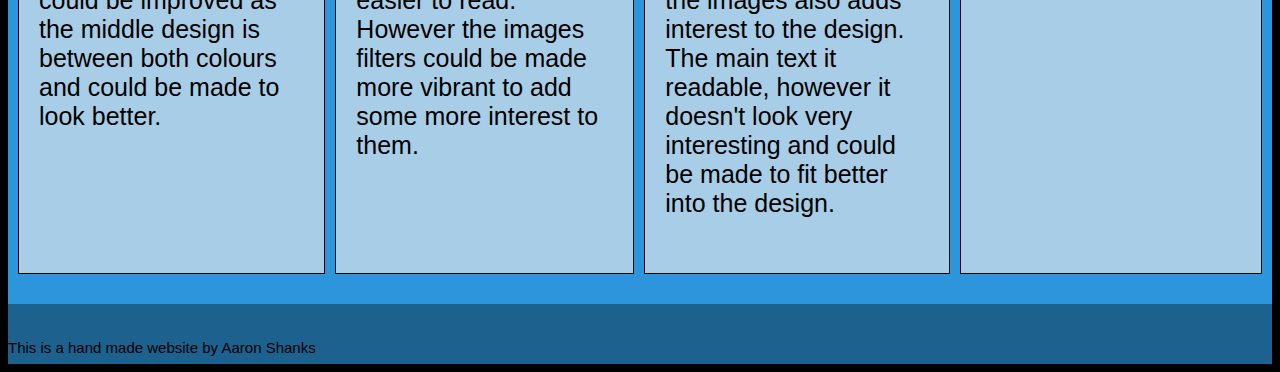
==== commit bd4e9a59: "reflection text" ====
--- a/CARP.html
+++ b/CARP.html
@@ -40,13 +40,13 @@
 
            <div class="carp-grid-container">
                 <div class="carp-image-item"> <img class="CARP-image" src="images/CARP1.jpg"> </div>
-                <div class="carp-item"> <p>Contrast, proximity, repetition and alignment had to be incorporated into the design. Contrast was added to the design by adding an light coloured image and a dark background for the text. This then draws the eye to the colourful balloon which informs the viewer about what the event is about. All the text is also close together and in a row which makes the viewer read all the information in order. 
+                <div class="carp-item"> <p>Contrast, proximity, repetition and alignment had to be incorporated into the design. Contrast was added to the design by adding an light coloured image and a dark background for the text. This then draws the eye to the colourful balloon which informs the viewer about what the event is about. All the text is also close together and in a row which makes the viewer read all the information in order. I like the design for it's simplicity and the fact that the text is easily readable. However I think the logos at the base of the poster could be improved as the middle design is between both colours and could be made to look better.
                 </p> </div>
                 <div class="carp-image-item"> <img class="CARP-image" src="images/CARP2.jpg"> </div>  
-                <div class="carp-item"> <p>The second design leans heavily into the alignment design principle by forming the images into a grid. To make the design more interesting I offset some of the images to they weren't all in the same row. I also added different coloured filters to make the image look more ordered as this reduces the number of bright colours but still has the two main contrasting colours. The repeating colours in the images and the background also makes the design seem more unified. </p> </div> 
+                <div class="carp-item"> <p>The second design leans heavily into the alignment design principle by forming the images into a grid. To make the design more interesting I offset some of the images to they weren't all in the same row. I also added different coloured filters to make the image look more ordered as this reduces the number of bright colours but still has the two main contrasting colours. The repeating colours in the images and the background also makes the design seem more unified. I like this design as the logos and the text are easier to read. However the images filters could be made more vibrant to add some more interest to them.  </p> </div> 
            
                 <div class="carp-image-item"> <img class="CARP-image" src="images/CARP3.jpg"> </div>
-                <div class="carp-item"> <p>The third design uses proximity with the brading on the different images to make the user associate them with each other. The blue of the balloon image also contrasts with the yellow of the shapes making them stand out more and showing the user the important information. The shapes are also repeated to change the shape of the image in between and make the overall design more varied and interesting to look at. 
+                <div class="carp-item"> <p>The third design uses proximity with the brading on the different images to make the user associate them with each other. The blue of the balloon image also contrasts with the yellow of the shapes making them stand out more and showing the user the important information. The shapes are also repeated to change the shape of the image in between and make the overall design more varied and interesting to look at. I like this design as it is easy to read and incorporates many of the design principles needed for this task. The use of the images also adds interest to the design. The main text it readable, however it doesn't look very interesting and could be made to fit better into the design.
                 </p> </div>
                 <div class="carp-image-item"> <img class="CARP-image" src="images/CARP4Final.jpg"> </div>
                 <div class="carp-item"> <p>The third design is the one I chose to move forward with and develop. One change was swapping around the GWR logo and the Evans audio visual staging logo. This was done to improve the readability of the design as the second logo was harder to read on the lighter and more complicated background of the bridge instead of the trees which are a darker colour. I also changed the angle of the text to make it the same as the yellow sections to make the design look more consistent and interesting.</p> </div> 
--- a/styles.css
+++ b/styles.css
@@ -151,7 +151,7 @@
 
 .carp-item{
     background-color: #a7cde7;
-    border: 1pz solid #000000;
+    border: 1px solid #000000;
     padding: 20px;
     font-size: 25px;
     text-align: center;
@@ -274,6 +274,17 @@
     padding: 0px 20px;
 }
 
+.media-container .mediacontent{
+    flex: 1;
+    padding: 10px;
+}
+
+.mediacontent{
+    font-family: Verdana, Geneva, Tahoma, sans-serif;
+    color: navy;
+    font-size: 20px;
+}
+
 
 .space{
     background-color: #2C95DB;
